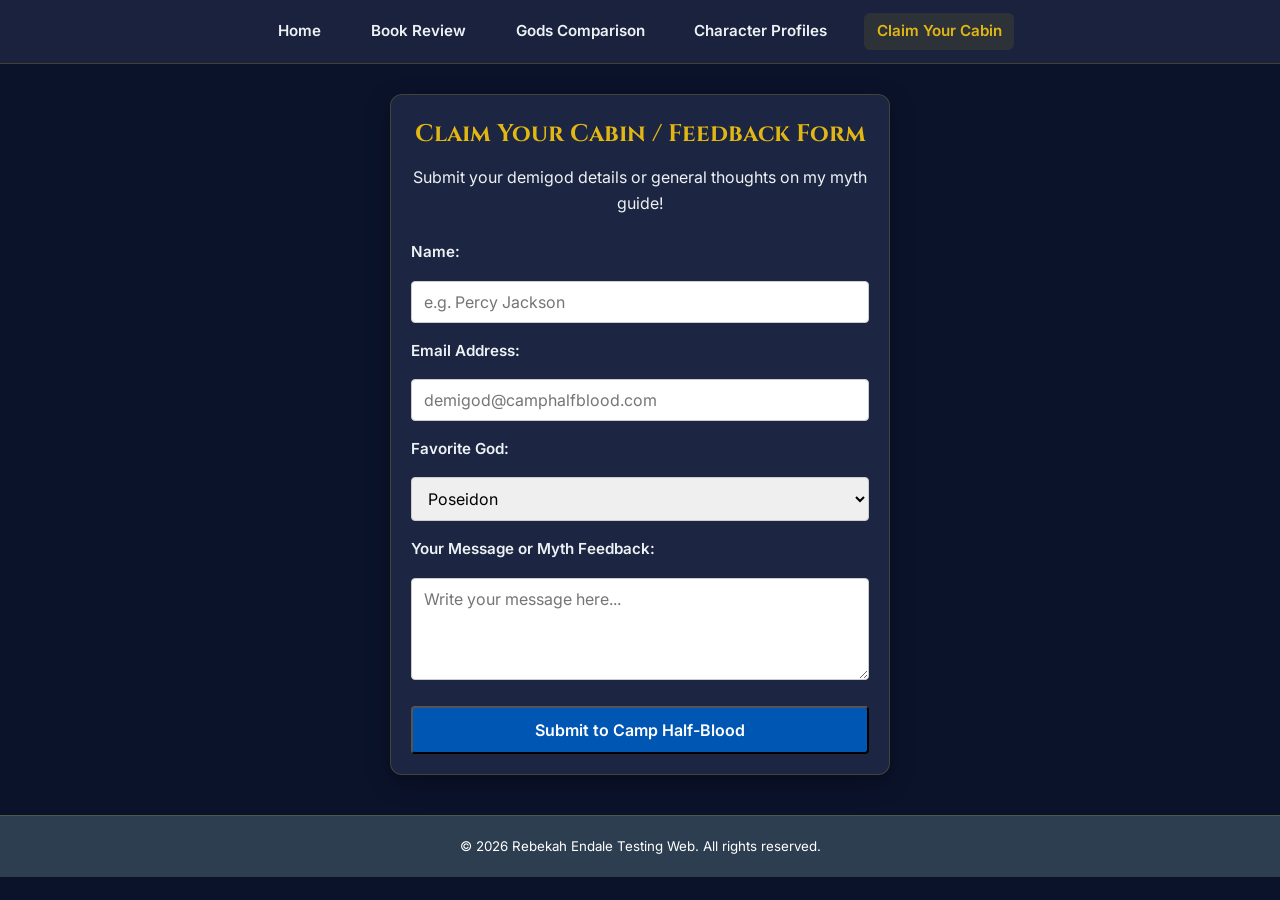
==== cabin.html @ 8018cacc "added a form" ====
<!DOCTYPE html>
<html lang="en">

<head>
    <meta charset="UTF-8">
    <meta name="viewport" content="width=device-width, initial-scale=1.0">
    <title>Claim Your Cabin - Percy Jackson Myth Guide</title>

    <link rel="preconnect" href="https://fonts.googleapis.com">
    <link rel="preconnect" href="https://fonts.gstatic.com" crossorigin>
    <link rel="stylesheet"
        href="https://fonts.googleapis.com/css2?family=Cinzel:wght@600;700;900&family=Inter&display=swap">
    <link rel="stylesheet" href="style.css">


</head>

<body>

    <nav class="nav">
        <div class="nav-container">
            <a href="./index.html">Home</a>
            <a href="./review.html">Book Review</a>
            <a href="./gods.html">Gods Comparison</a>
            <a href="./profile.html">Character Profiles</a>
            <a href="./cabin.html" class="active">Claim Your Cabin</a>
        </div>
    </nav>
    <main>
        <section class="form-container">
            <h2>Claim Your Cabin / Feedback Form</h2>
            <p>Submit your demigod details or general thoughts on my myth guide!</p>
            <form action="">
                <label for="name">Name:</label>
                <input type="text" id="name" name="name" placeholder="e.g. Percy Jackson" required>
                <label for="email">Email Address:</label>
                <input type="email" id="email" name="email" placeholder="demigod@camphalfblood.com" required>

                <label for="godly-parent">Favorite God:</label>
                <select id="godly-parent" name="godly_parent">
                    <option value="poseidon">Poseidon</option>
                    <option value="athena">Athena</option>
                    <option value="zeus">Zeus</option>
                    <option value="hades">Hades</option>
                    <option value="other">Other / Undetermined</option>
                </select>

                <label for="message">Your Message or Myth Feedback:</label>
                <textarea id="message" name="message" rows="4" placeholder="Write your message here..."
                    required></textarea>

                <button type="submit" class="submit-btn">Submit to Camp Half-Blood</button>
            </form>
        </section>
    </main>

    <footer>
        <p>© 2026 Rebekah Endale Testing Web. All rights reserved.</p>
    </footer>

</body>

</html>
---- style.css ----
:root {
           --bg-main: #0b132b;
           --bg-card: #1c2541;
           --text-primary: #edf2f4;
           --text-secondary: #8d99ae;
           --accent-gold: #e2b714;
           --accent-gold-hover: #fcd34d;
           --accent-blue: #3a86ff;
           --border-color: rgba(226, 183, 20, 0.2);
           --font-heading: 'Cinzel', serif;
           --font-body: 'Inter', sans-serif;
           --radius: 12px;
       }

       * {
           box-sizing: border-box;
           margin: 0;
           padding: 0;
       }

       body {
           background-color: var(--bg-main);
           color: var(--text-primary);
           font-family: var(--font-body);
           line-height: 1.6;
           min-height: 100vh;
           display: flex;
           flex-direction: column;
       }

       .hero-header {
           background: linear-gradient(180deg, rgba(11, 19, 43, 0.6) 0%, var(--bg-main) 100%),
               radial-gradient(circle at center, #1c2541 0%, #0b132b 100%);
           padding: 4rem 1.5rem 3rem;
           text-align: center;
           border-bottom: 2px solid var(--border-color);
       }

       .hero-content {
           max-width: 800px;
           margin: 0 auto;
       }

       .hero-header h1 {
           font-family: var(--font-heading);
           font-size: clamp(2rem, 5vw, 3.2rem);
           color: var(--accent-gold);
       }

       .badge {
           display: inline-block;
           background: rgba(226, 183, 20, 0.15);
           color: var(--accent-gold);
           border: 1px solid var(--accent-gold);
           padding: 0.3rem 0.8rem;
           border-radius: 50px;
           font-size: 0.8rem;
           letter-spacing: 2px;
           text-transform: uppercase;
           font-weight: 600;
           margin-bottom: 1rem;
       }

       .hero h1 {
           font-family: var(--font-heading);
           font-size: clamp(2rem, 5vw, 3.2rem);
           color: var(--accent-gold);
           letter-spacing: 1px;
           margin-bottom: 0.5rem;
           text-shadow: 0 4px 12px rgba(0, 0, 0, 0.5);
       }

       .hero-header p {
           color: var(--text-secondary);
           font-size: 1.1rem;
       }

       .nav {
           background-color: rgba(28, 37, 65, 0.9);
           backdrop-filter: blur(10px);
           position: sticky;
           top: 0;
           z-index: 100;
           border-bottom: 1px solid var(--border-color);
       }

       .nav-container {
           max-width: 1000px;
           margin: 0 auto;
           display: flex;
           justify-content: center;
           gap: 1.5rem;
           padding: 0.8rem 1rem;
       }

       .nav a {
           color: var(--text-primary);
           text-decoration: none;
           font-weight: 600;
           font-size: 0.95rem;
           padding: 0.4rem 0.8rem;
           border-radius: 6px;
           transition: all 0.2s ease;
       }

       .nav a:hover,
       .nav a.active {
           color: var(--accent-gold);
           background: rgba(226, 183, 20, 0.1);
       }

       .container {
           max-width: 800px;
           margin: 2.5rem auto;
           padding: 0 1.5rem;
           flex: 1;
           display: flex;
           flex-direction: column;
           gap: 2rem;
       }

       .card {
           background-color: var(--bg-card);
           border: 1px solid var(--border-color);
           border-radius: var(--radius);
           padding: 2rem;
           box-shadow: 0 8px 24px rgba(0, 0, 0, 0.3);
       }

       .card h2 {
           font-family: var(--font-heading);
           color: var(--accent-gold);
           margin-bottom: 0.8rem;
       }

       .subtitle {
           color: var(--text-secondary);
           margin-bottom: 1.2rem;
           font-size: 0.95rem;
       }

       .hero-image,
       .hero-banner-image {
           width: 100%;
           max-height: 300px;
           object-fit: cover;
           object-position: center;
           border-radius: 8px;
       }

       .quiz-item {
           background: rgba(11, 19, 43, 0.5);
           border: 1px solid var(--border-color);
           border-radius: 8px;
           margin-bottom: 1rem;
           overflow: hidden;
           transition: border-color 0.2s ease;
       }

       .quiz-item:hover {
           border-color: var(--accent-gold);
       }

       .quiz-item summary {
           padding: 1rem 1.2rem;
           font-weight: 600;
           cursor: pointer;
           list-style: none;
           display: flex;
           justify-content: space-between;
           align-items: center;
       }

       .quiz-answer {
           padding: 1rem 1.2rem;
           border-top: 1px solid rgba(255, 255, 255, 0.05);
           background: rgba(0, 0, 0, 0.2);
           color: var(--text-secondary);
       }

       footer {
           text-align: center;
           padding: 2rem 1.5rem;
           color: var(--text-secondary);
           font-size: 0.85rem;
           border-top: 1px solid var(--border-color);
           margin-top: auto;
       }

       #float-container {
           float: left;
           width: 250px;
           height: 300px;
           margin-right: 15px;
       }

       .grid-container {
           display: grid;
           grid-template-columns: repeat(6, 1fr);
           gap: 10px;
           grid: nowrap
       }

       .grid-item {
           background-color: #f0f0f0;
           padding: 20px;
           text-align: center;
           border: 1px solid #0a0000;
           color: #0a0000
       }

       .book-review {
           font-family: var(--font-heading);
           font-size: clamp(2rem, 5vw, 3.2rem);
           color: var(--accent-gold);
           letter-spacing: 1px;
           margin-bottom: 0.5rem;
           text-shadow: 0 4px 12px rgba(0, 0, 0, 0.5);
           text-align: center;
       }

       .center-text {
           text-align: center;
           font-family: var(--font-heading);
           font-size: clamp(2rem, 5vw, 3.2rem);
           color: var(--accent-gold);
           letter-spacing: 1px;
           margin-bottom: 0.5rem;
           text-shadow: 0 4px 12px rgba(0, 0, 0, 0.5);
       }

       .subtitle2 {
           color: var(--text-secondary);
           font-size: 1.1rem;
           text-align: center;
       }

       .subtitle {
           font-size: 20px;
           color: rgb(177, 175, 180);
           font-style: italic;
           text-shadow: 1px 1px 2px rgba(0, 0, 0, 0.5);
           margin-top: -15px
       }

       .review-card {
           border: 1px solid #334155;
           gap: 30px;
           display: flex;
           align-items: flex-start;
           gap: 30px;
           margin-top: 20px;
           background-color: var(--bg-card);
           border: 1px solid var(--border-color);
           border-radius: var(--radius);
           padding: 2rem;
           box-shadow: 0 8px 24px rgba(0, 0, 0, 0.3);
           max-width: 800px;
           margin: 0 auto;
           margin-bottom: 20px;

       }

       .review-details {
           flex: 1;
           border: 1px solid #334155;
           gap: 30px;
           display: flex;
           align-items: flex-start;
           margin-top: 20px;
           background-color: var(--bg-card);
           border: 1px solid var(--border-color);
           border-radius: var(--radius);
           padding: 2rem;
           box-shadow: 0 8px 24px rgba(0, 0, 0, 0.3);
           max-width: 800px;
           margin: 0 auto;
           margin-bottom: 20px;
       }

       .review-details h3 {
           color: #ffd700;
           margin-top: 10px;
           margin-bottom: 5px;
           text-align: center;
       }

       .review-details p {
           color: #ffffff;
           line-height: 1.5;
       }

       .badge {
           color: #ffd700;
           font-weight: bold;
       }

       .profile-card {
           border: 1px solid #334155;
           border-radius: 12px;
           padding: 25px;
           display: flex;
           gap: 30px;
           box-shadow: 0 10px 25px rgba(0, 0, 0, 0.3);
           align-items: flex-start;
           margin-top: 20px;
           flex-direction: row;
           background-color: var(--bg-card);
           max-width: 800px;
           margin: 0 auto;
           margin-bottom: 20px;
       }

       .top {
           text-align: center;
           font-family: var(--font-heading);
           font-size: clamp(2rem, 5vw, 3.2rem);
           color: var(--accent-gold);
           letter-spacing: 1px;
           margin-bottom: 0.5rem;
           text-shadow: 0 4px 12px rgba(0, 0, 0, 0.5);
       }

       .profile-content {
           display: flex;
           align-items: flex-start;
           flex-wrap: nowrap;
           gap: 20px;
       }

       .table-container {
           overflow-x: auto;
           margin-top: 20px;
           max-width: 800px;
           margin: 0 auto;
       }

       .gods-table {
           width: 100%;
           border-collapse: collapse;
           background-color: #f0f0f0;
           color: #0a0000;
       }

       .gods-table th,
       .gods-table td {
           border: 1px solid #0a0000;
           padding: 12px;
           text-align: left;
       }

       .gods-table th {
           background-color: #2c3e50;
           color: #ffffff;
       }

       footer {
           text-align: center;
           padding: 20px;
           background-color: #2c3e50;
           color: #ffffff;
           margin-top: 40px;
           font-size: smaller;
       }

       .form-container {
           max-width: 500px;
           margin: 0 auto;
           padding: 20px;
           background-color: var(--bg-card);
           border: 1px solid var(--border-color);
           border-radius: var(--radius);
           box-shadow: 0 8px 24px rgba(0, 0, 0, 0.3);
           margin-top: 30px;
       }

       .form-container h2 {
           font-family: var(--font-heading);
           color: var(--accent-gold);
           margin-top: 0;
           margin-bottom: 12px;
           text-align: center;
       }

       .form-container p {
           text-align: center;
           margin-bottom: 24px;

       }

       form {
           display: flex;
           flex-direction: column;
           gap: 16px;
       }

       label {
           font-family: 'Inter', sans-serif;
           font-weight: 600;
           font-size: 0.95rem;
       }

       input[type="text"],
       input[type="email"],
       select,
       textarea {
           width: 100%;
           padding: 10px 12px;
           border: 1px solid #ccc;
           border-radius: 4px;
           font-family: 'Inter', sans-serif;
           font-size: 1rem;
           box-sizing: border-box;
       }

       input:focus,
       select:focus,
       textarea:focus {
           outline: none;
           border-color: #0056b3;
           box-shadow: 0 0 4px rgba(0, 86, 179, 0.4);
       }

       .submit-btn {
           display: block;
           text-align: center;
           margin-top: 10px;
           padding: 12px 20px;
           background-color: #0056b3;
           color: #ffffff;
           font-family: 'Inter', sans-serif;
           font-weight: 600;
           font-size: 1rem;
           border-radius: 4px;
           cursor: pointer;
           user-select: none;
           transition: background-color 0.2s ease;
       }

       .submit-btn:hover {
           background-color: #003d80;
       }



       @media (max-width: 600px) {

           .profile-card,
           .review-card {
               flex-direction: column;
               align-items: center;
               text-align: center;
           }

           .profile-img,
           .review-img {
               width: 180px;
           }

           .nav {
               gap: 10px;
           }
       }

       @media (min-width: 1400px) {
           main {
               max-width: 1200px;
           }

           body {
               font-size: 1.1rem;
           }
       }
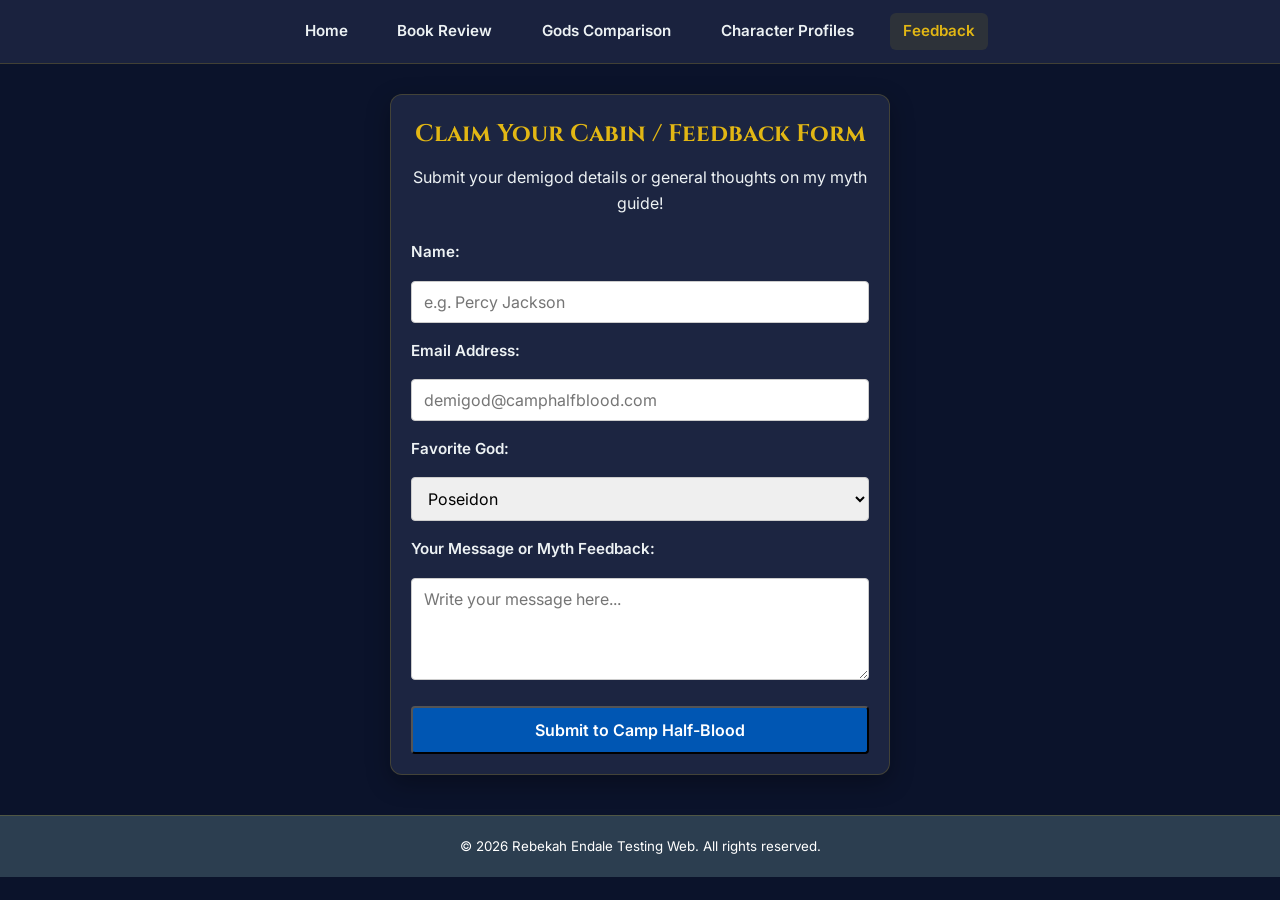
==== commit 10de0ac5: "bit" ====
--- a/cabin.html
+++ b/cabin.html
@@ -4,6 +4,8 @@
 <head>
     <meta charset="UTF-8">
     <meta name="viewport" content="width=device-width, initial-scale=1.0">
+    <meta name="description" content="Leave your feedback on the Percy Jackson Myth Guide.">
+<meta name="keywords" content=" Percy Jackson feedback">
     <title>Claim Your Cabin - Percy Jackson Myth Guide</title>
 
     <link rel="preconnect" href="https://fonts.googleapis.com">
@@ -23,7 +25,7 @@
             <a href="./review.html">Book Review</a>
             <a href="./gods.html">Gods Comparison</a>
             <a href="./profile.html">Character Profiles</a>
-            <a href="./cabin.html" class="active">Claim Your Cabin</a>
+            <a href="./cabin.html" class="active">Feedback</a>
         </div>
     </nav>
     <main>
--- a/style.css
+++ b/style.css
@@ -310,6 +310,12 @@
            margin: 0 auto;
            margin-bottom: 20px;
        }
+       .profile-content:hover {
+              transform: translateY(-5px);
+              transition: transform 0.3s ease;
+              box-shadow: inset 0 0 10px rgba(1, 26, 76, 0.2)   ;
+
+       }
 
        .top {
            text-align: center;
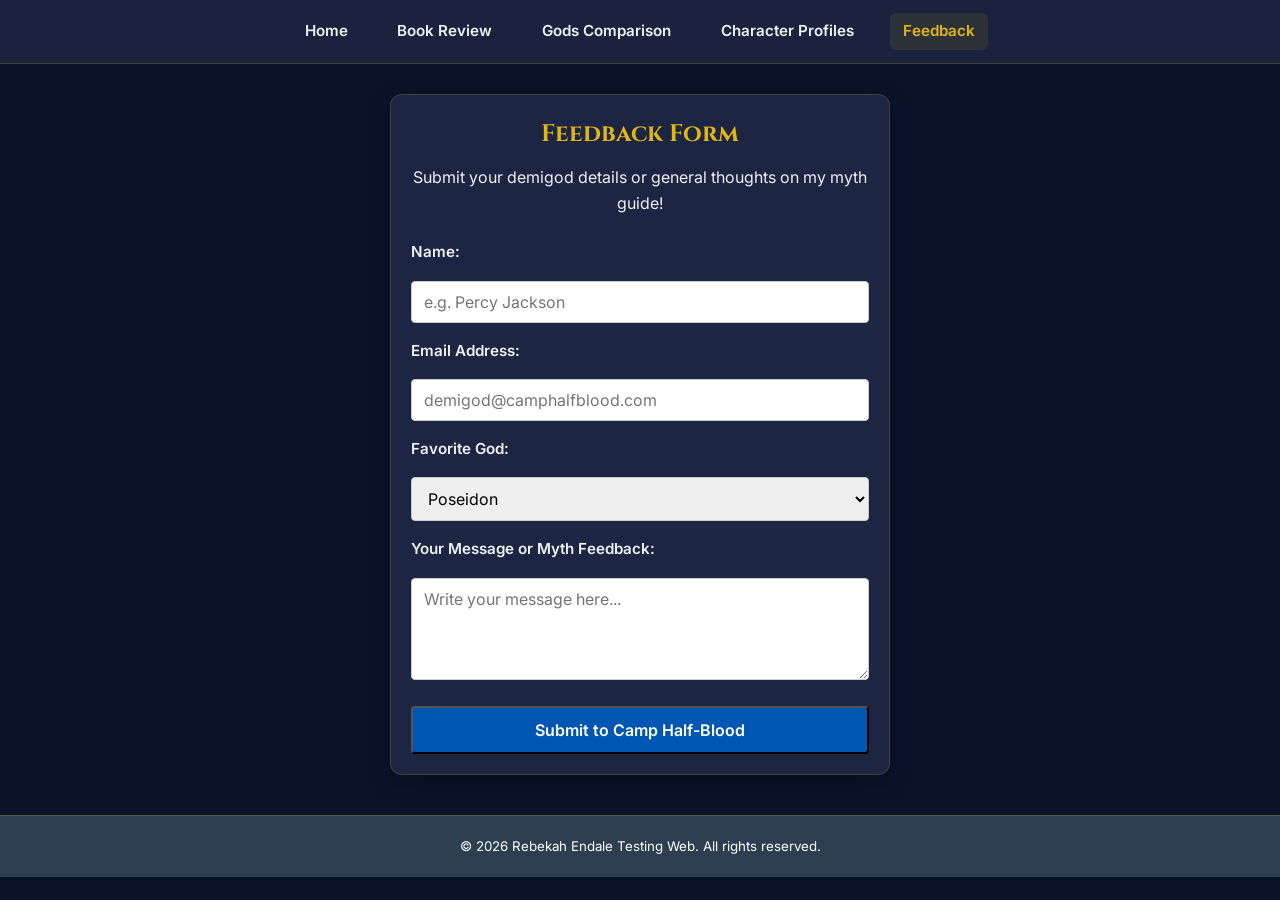
==== commit 5ab503af: "bit2" ====
--- a/cabin.html
+++ b/cabin.html
@@ -30,7 +30,7 @@
     </nav>
     <main>
         <section class="form-container">
-            <h2>Claim Your Cabin / Feedback Form</h2>
+            <h2>Feedback Form</h2>
             <p>Submit your demigod details or general thoughts on my myth guide!</p>
             <form action="">
                 <label for="name">Name:</label>
